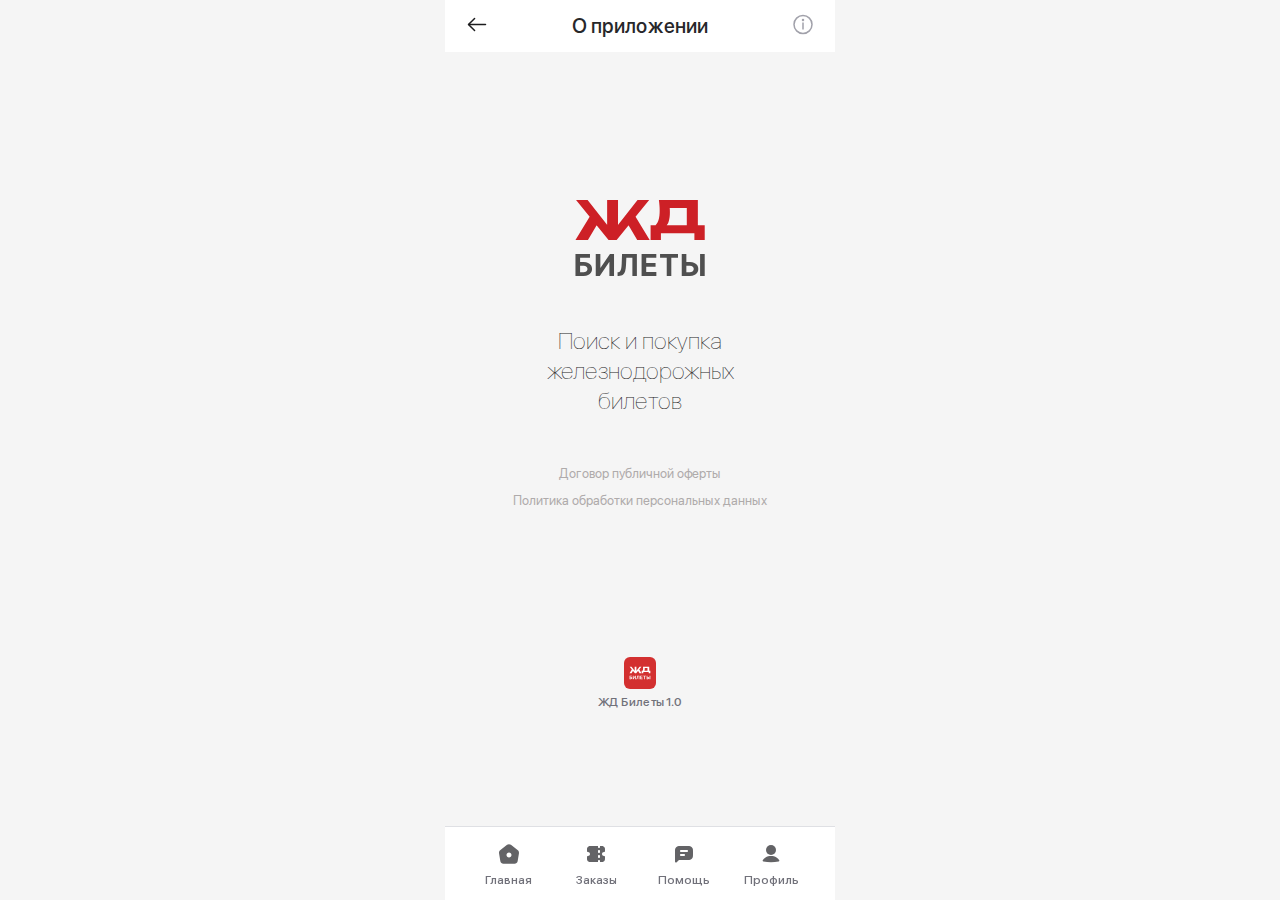
==== about.html @ b9990f9b "Proekt yakunlandi" ====
<!DOCTYPE html>
<html lang="en">
<head>
    <meta charset="UTF-8">
    <meta name="viewport" content="width=device-width, initial-scale=1.0">
    <title>Title</title>
    <link rel="stylesheet" href="font/stylesheet.css">
    <link rel="stylesheet" href="css/style.css">
</head>
<body>
    
    <div class="wrapper">
        <header class="header">
            <a href="#!" class="header-link"><img src="images/icon/back-arrow.svg" alt=""></a>
            <span class="header-title">О приложении</span>
            <a href="#!" class="header-link"><img src="images/icon/info.svg" alt=""></a>
        </header>

        <section class="about">
            <div class="container">
                <div class="about-content">
                    <div class="about-info">
                        <img src="images/logo-splash.svg" alt="" class="about-logo">
                        <h3 class="about-title">Поиск и покупка железнодорожных билетов</h3>    
                        <div class="about-links">
                            <a href="#!" class="about-link">Договор публичной оферты</a>
                            <a href="#!" class="about-link">Политика обработки персональных данных</a>
                        </div>
                    </div>
                    <div class="about-bottom">
                        <img src="images/JD-bilet.svg" alt="">
                        <span>ЖД  Билеты 1.0</span>
                    </div>
                </div>
            </div>
        </section>

        <div class="bottom-menu">
            <div class="bottom-menu-links">
                <a href="#!" class="bottom-menu-link">
                    <div class="menu-icon">
                        <svg width="24" height="24" viewBox="0 0 24 24" fill="none" xmlns="http://www.w3.org/2000/svg">
                            <path d="M20.86 8.37L13.93 2.83C12.86 1.97 11.13 1.97 10.07 2.82L3.14002 8.37C2.36002 8.99 1.86002 10.3 2.03002 11.28L3.36002 19.24C3.60002 20.66 4.96002 21.81 6.40002 21.81H17.6C19.03 21.81 20.4 20.65 20.64 19.24L21.97 11.28C22.13 10.3 21.63 8.99 20.86 8.37ZM12 15.5C10.62 15.5 9.50002 14.38 9.50002 13C9.50002 11.62 10.62 10.5 12 10.5C13.38 10.5 14.5 11.62 14.5 13C14.5 14.38 13.38 15.5 12 15.5Z" fill="#636366"/>
                        </svg>
                    </div>
                    Главная
                </a>
                <a href="#!" class="bottom-menu-link">
                    <div class="menu-icon">
                        <svg width="24" height="24" viewBox="0 0 24 24" fill="none" xmlns="http://www.w3.org/2000/svg">
                            <path fill-rule="evenodd" clip-rule="evenodd" d="M14 4H7.5C6.10218 4 5.40326 4 4.85195 4.22836C4.11687 4.53284 3.53284 5.11687 3.22836 5.85195C3 6.40326 3 7.10218 3 8.5V9.25C3 9.66421 3.33579 10 3.75 10H4C5.10457 10 6 10.8954 6 12C6 13.1046 5.10457 14 4 14H3.75C3.33579 14 3 14.3358 3 14.75V15.5C3 16.8978 3 17.5967 3.22836 18.1481C3.53284 18.8831 4.11687 19.4672 4.85195 19.7716C5.40326 20 6.10218 20 7.5 20H14V19C14 18.4477 14.4477 18 15 18V16C14.4477 16 14 15.5523 14 15V14C14 13.4477 14.4477 13 15 13V11C14.4477 11 14 10.5523 14 10V9C14 8.44772 14.4477 8 15 8V6C14.4477 6 14 5.55228 14 5V4Z" fill="#636366"/>
                            <path fill-rule="evenodd" clip-rule="evenodd" d="M15 6V8C15.5523 8 16 8.44772 16 9V10C16 10.5523 15.5523 11 15 11V13C15.5523 13 16 13.4477 16 14V15C16 15.5523 15.5523 16 15 16V18C15.5523 18 16 18.4477 16 19V20H16.5C17.8978 20 18.5967 20 19.1481 19.7716C19.8831 19.4672 20.4672 18.8831 20.7716 18.1481C21 17.5967 21 16.8978 21 15.5V14.75C21 14.3358 20.6642 14 20.25 14H20C18.8954 14 18 13.1046 18 12C18 10.8954 18.8954 10 20 10H20.25C20.6642 10 21 9.66421 21 9.25V8.5C21 7.10218 21 6.40326 20.7716 5.85195C20.4672 5.11687 19.8831 4.53284 19.1481 4.22836C18.5967 4 17.8978 4 16.5 4H16V5C16 5.55228 15.5523 6 15 6Z" fill="#636366"/>
                        </svg>    
                    </div>
                    Заказы
                </a>
                <a href="#!" class="bottom-menu-link">
                    <div class="menu-icon">
                        <svg width="24" height="24" viewBox="0 0 24 24" fill="none" xmlns="http://www.w3.org/2000/svg">
                            <path fill-rule="evenodd" clip-rule="evenodd" d="M3 10.4C3 8.15979 3 7.03969 3.43597 6.18404C3.81947 5.43139 4.43139 4.81947 5.18404 4.43597C6.03969 4 7.15979 4 9.4 4H14.6C16.8402 4 17.9603 4 18.816 4.43597C19.5686 4.81947 20.1805 5.43139 20.564 6.18404C21 7.03969 21 8.15979 21 10.4V11.6C21 13.8402 21 14.9603 20.564 15.816C20.1805 16.5686 19.5686 17.1805 18.816 17.564C17.9603 18 16.8402 18 14.6 18H7.41421C7.149 18 6.89464 18.1054 6.70711 18.2929L4.70711 20.2929C4.07714 20.9229 3 20.4767 3 19.5858V18V13V10.4ZM9 8C8.44772 8 8 8.44772 8 9C8 9.55228 8.44772 10 9 10H15C15.5523 10 16 9.55228 16 9C16 8.44772 15.5523 8 15 8H9ZM9 12C8.44772 12 8 12.4477 8 13C8 13.5523 8.44772 14 9 14H12C12.5523 14 13 13.5523 13 13C13 12.4477 12.5523 12 12 12H9Z" fill="#636366"/>
                        </svg>
                    </div>
                    Помощь
                </a>
                <a href="#!" class="bottom-menu-link">
                    <div class="menu-icon">
                        <svg width="24" height="24" viewBox="0 0 24 24" fill="none" xmlns="http://www.w3.org/2000/svg">
                            <path d="M19.6515 19.4054C20.2043 19.2902 20.5336 18.7117 20.2589 18.2183C19.6533 17.1307 18.6993 16.1749 17.4788 15.4465C15.907 14.5085 13.9812 14 12 14C10.0188 14 8.09292 14.5085 6.52112 15.4465C5.30069 16.1749 4.34666 17.1307 3.74108 18.2183C3.46638 18.7117 3.79562 19.2902 4.34843 19.4054C9.39524 20.4572 14.6047 20.4572 19.6515 19.4054Z" fill="#636366"/>
                            <circle cx="12" cy="8" r="5" fill="#636366"/>
                        </svg>
                    </div>
                    Профиль
                </a>
            </div>
        </div>
    </div>

    <script src="js/main.js"></script>

</body>
</html>
---- font/stylesheet.css ----
@font-face {
    font-family: 'SF Pro Display';
    src: url('SFProDisplay-Heavy.woff') format('woff'),
        url('SFProDisplay-Heavy.ttf') format('truetype');
    font-weight: 900;
    font-style: normal;
    font-display: swap;
}

@font-face {
    font-family: 'SF Pro Display';
    src: url('SFProDisplay-Bold.woff') format('woff'),
        url('SFProDisplay-Bold.ttf') format('truetype');
    font-weight: bold;
    font-style: normal;
    font-display: swap;
}

@font-face {
    font-family: 'SF Pro Display';
    src: url('SFProDisplay-Regular.woff') format('woff'),
        url('SFProDisplay-Regular.ttf') format('truetype');
    font-weight: normal;
    font-style: normal;
    font-display: swap;
}

@font-face {
    font-family: 'SF Pro Display';
    src: url('SFProDisplay-HeavyItalic.woff') format('woff'),
        url('SFProDisplay-HeavyItalic.ttf') format('truetype');
    font-weight: 900;
    font-style: italic;
    font-display: swap;
}

@font-face {
    font-family: 'SF Pro Display';
    src: url('SFProDisplay-BlackItalic.woff') format('woff'),
        url('SFProDisplay-BlackItalic.ttf') format('truetype');
    font-weight: 900;
    font-style: italic;
    font-display: swap;
}

@font-face {
    font-family: 'SF Pro Display';
    src: url('SFProDisplay-BoldItalic.woff') format('woff'),
        url('SFProDisplay-BoldItalic.ttf') format('truetype');
    font-weight: bold;
    font-style: italic;
    font-display: swap;
}

@font-face {
    font-family: 'SF Pro Display';
    src: url('SFProDisplay-Black.woff') format('woff'),
        url('SFProDisplay-Black.ttf') format('truetype');
    font-weight: 900;
    font-style: normal;
    font-display: swap;
}

@font-face {
    font-family: 'SF Pro Display';
    src: url('SFProDisplay-LightItalic.woff') format('woff'),
        url('SFProDisplay-LightItalic.ttf') format('truetype');
    font-weight: 200;
    font-style: italic;
    font-display: swap;
}

@font-face {
    font-family: 'SF Pro Display';
    src: url('SFProDisplay-MediumItalic.woff') format('woff'),
        url('SFProDisplay-MediumItalic.ttf') format('truetype');
    font-weight: 500;
    font-style: italic;
    font-display: swap;
}

@font-face {
    font-family: 'SF Pro Display';
    src: url('SFProDisplay-RegularItalic.woff') format('woff'),
        url('SFProDisplay-RegularItalic.ttf') format('truetype');
    font-weight: normal;
    font-style: italic;
    font-display: swap;
}

@font-face {
    font-family: 'SF Pro Display';
    src: url('SFProDisplay-Medium.woff') format('woff'),
        url('SFProDisplay-Medium.ttf') format('truetype');
    font-weight: 500;
    font-style: normal;
    font-display: swap;
}

@font-face {
    font-family: 'SF Pro Display';
    src: url('SFProDisplay-Light.woff') format('woff'),
        url('SFProDisplay-Light.ttf') format('truetype');
    font-weight: 200;
    font-style: normal;
    font-display: swap;
}

@font-face {
    font-family: 'SF Pro Display';
    src: url('SFProDisplay-Ultralight.woff') format('woff'),
        url('SFProDisplay-Ultralight.ttf') format('truetype');
    font-weight: 200;
    font-style: normal;
    font-display: swap;
}

@font-face {
    font-family: 'SF Pro Display';
    src: url('SFProDisplay-SemiboldItalic.woff') format('woff'),
        url('SFProDisplay-SemiboldItalic.ttf') format('truetype');
    font-weight: 600;
    font-style: italic;
    font-display: swap;
}

@font-face {
    font-family: 'SF Pro Display';
    src: url('SFProDisplay-Thin.woff') format('woff'),
        url('SFProDisplay-Thin.ttf') format('truetype');
    font-weight: 100;
    font-style: normal;
    font-display: swap;
}

@font-face {
    font-family: 'SF Pro Display';
    src: url('SFProDisplay-ThinItalic.woff') format('woff'),
        url('SFProDisplay-ThinItalic.ttf') format('truetype');
    font-weight: 100;
    font-style: italic;
    font-display: swap;
}

@font-face {
    font-family: 'SF Pro Display';
    src: url('SFProDisplay-UltralightItalic.woff') format('woff'),
        url('SFProDisplay-UltralightItalic.ttf') format('truetype');
    font-weight: 200;
    font-style: italic;
    font-display: swap;
}

@font-face {
    font-family: 'SF Pro Display';
    src: url('SFProDisplay-Semibold.woff') format('woff'),
        url('SFProDisplay-Semibold.ttf') format('truetype');
    font-weight: 600;
    font-style: normal;
    font-display: swap;
}
---- css/style.css ----
* {
    margin: 0;
    padding: 0;
    box-sizing: border-box;
}

body {
    font-family: 'SF Pro Display', sans-serif;
    font-weight: 400;
    line-height: normal;
    background: #f5f5f5;
}

.container,
.wrapper {
    position: relative;
    max-width: 390px;
    margin: 0 auto;
}
.wrapper{
    background: #f5f5f5;
    overflow-x: hidden;
    display: flex;
    flex-direction: column;
    height: 100vh;
    gap: 24px;
    padding-bottom: 74px;
}
a {
    text-decoration: none;
    transition: .3s ease all;
}
button {
    background-color: transparent;
    border: none;
    cursor: pointer;
    transition: .3s ease all;
}
input {
    outline: none;
    border: none;
    transition: .3s ease all;
}


/* Splash start */
.splash{
    height: 100vh;
    background-image: url(../images/splash-bg.png);
    background-repeat: no-repeat;
    background-size: 100% 100%;
    padding: 60px;
    display: flex;
    align-items: center;
    justify-content: center;
}
.splash .container{
    max-width: 430px;
}
.splash .splash-content{
    display: flex;
    flex-direction: column;
    align-items: center;
    gap: 38px;
}
.splash-content .splash-text{
    max-width: 274px;
    color: rgb(0, 0, 0);
    font-size: 32.82px;
    font-weight: 300;
    line-height: 40.39px;
    text-align: center;
}
/* Splash end */

/* Home start */
.home{
    background-color: #f5f5f5;
}
.header{
    padding: 11.5px 20px;
    background-color: #ffffff;
    display: flex;
    align-items: center;
    justify-content: space-between;
    gap: 20px;
}
.header .header-title{
    color: rgb(39, 39, 42);
    font-size: 20px;
    font-weight: 500;
    line-height: 25px;
    letter-spacing: -0.45%;
    text-align: center;
}
.home .home-form{
    padding: 0px 20px;
    border-radius: 0px 0px 22px 22px;
    background: rgb(255, 255, 255);
    display: flex;
    flex-direction: column;
    gap: 20px;
    padding-bottom: 20px;
}
.home-form .home-form-group {
    display: flex;
    flex-direction: column;
}
.home-form .home-form-inp {
    box-sizing: border-box;
    border: 1px solid rgb(226, 226, 226);
    border-radius: 8px;
    background: rgb(255, 255, 255);
    padding: 17px 15px;
    color: rgb(39, 39, 42);
    font-size: 20px;
    line-height: 24px;
}
.home-form .home-form-group .home-form-inp:nth-child(1){
    border-radius: 8px 8px 0px 0px;
}
.home-form .home-form-group .home-form-inp:nth-child(2){
    border-radius: 0px 0px 8px 8px;
    border-top: 0;
}
.home-form .home-form-btn{
    display: flex;
    align-items: center;
    justify-content: center;
    height: 58px;
    width: 100%;
    border-radius: 12px;
    background: rgb(211, 48, 48);
    color: rgb(255, 255, 255);
    font-size: 20px;
    line-height: 24px;
}
/* Home end */

/* Bottom menu start */
.bottom-menu{
    position: fixed;
    z-index: 99;
    left: 50%;
    bottom: 0;
    transform: translate(-50%);
    width: 390px;
    height: 74px;
    padding: 0px 20px;
    box-sizing: border-box;
    border-top: 1px solid rgb(223, 224, 228);
    backdrop-filter: blur(12px);
    background: rgba(255, 255, 255, 0.95);
}
.bottom-menu .bottom-menu-links{
    display: flex;
    align-items: center;
    justify-content: space-between;
}
.bottom-menu .bottom-menu-link{
    width: 87.5px;
    height: 74px;
    display: flex;
    flex-direction: column;
    align-items: center;
    justify-content: center;
    gap: 4px;
    color: rgb(113, 113, 122);
    font-size: 12px;
    font-weight: 500;
    line-height: 14px;
}
.bottom-menu .bottom-menu-link.active{
    color: #D33030;
}
.bottom-menu .bottom-menu-link.active svg path,
.bottom-menu .bottom-menu-link.active svg circle {
    fill: #D33030;
}
/* Bottom menu end */

/* Trip start */
.trip {
    border-radius: 22px;
    background: rgb(255, 255, 255);
    padding: 20px;
}
.trip .trip-content{
    display: flex;
    flex-direction: column;
    gap: 24px;
}
.trip-content .trip-box{
    display: flex;
    flex-direction: column;
    gap: 20px;
}
.trip-content .trip-title{
    color: rgb(28, 28, 30);
    font-size: 20px;
    font-weight: 600;
    line-height: 25px;
    letter-spacing: -0.45%;
}
.trip-content .trip-items{
    display: flex;
    flex-direction: column;
    gap: 16px;
}
.trip-content .trip-item{
    display: flex;
    align-items: center;
    gap: 12px;
    justify-content: space-between;
}
.trip-item .trip-item-info{
    display: flex;
    align-items: center;
    gap: 12px;
}
.trip-item .trip-item-texts{
    display: flex;
    flex-direction: column;
    gap: 1px;
}
.trip-item .trip-item-title{
    color: rgb(28, 28, 30);
    font-size: 16px;
    font-weight: 500;
    line-height: 21px;
    letter-spacing: -0.31%;
}
.trip-item .trip-item-text{
    color: rgb(113, 113, 122);
    font-size: 12px;
    line-height: 16px;
    letter-spacing: 0%;
} 
/* Trip emd */

/* Travel start */
.travel{
    padding: 0px 20px;
}
.travel .travel-content{
    display: flex;
    flex-direction: column;
    gap: 12px;
    padding: 20px;
    background-image: url(../images/travel-bg.png);
    background-repeat: no-repeat;
    background-size: 100% 100%;
}
.travel-content .travel-title{
    color: rgb(255, 255, 255);
    font-size: 17px;
    font-weight: 600;
    line-height: 22px;
    letter-spacing: -0.43%;
}
.travel-content .travel-text{
    max-width: 120px;
    color: rgb(255, 255, 255);
    font-size: 12px;
    line-height: 140%;
    letter-spacing: -0.08%;
}
.travel-content .travel-link{
    width: 100px;
    height: 36px;
    border-radius: 8px;
    background: rgb(211, 48, 48);
    display: flex;
    align-items: center;
    justify-content: center;
    color: rgb(255, 255, 255);
    font-size: 14px;
    font-weight: 500;
    line-height: 16px;
}
/* Travel end */

/* Popular start */
.popular{
    padding: 20px;
    border-radius: 22px;
    background: rgb(255, 255, 255);
}
.popular .popular-content{
    display: flex;
    flex-direction: column;
    gap: 20px;
}
.popular-content .popular-title-wrap{
    display: flex;
    flex-direction: column;
    gap: 12px;
}
.popular-content .popular-title{
    color: rgb(39, 39, 42);
    font-size: 20px;
    font-weight: 600;
    line-height: 25px;
    letter-spacing: -0.45%;
}
.popular-content .popular-text{
    color: rgb(113, 113, 122);
    font-size: 14px;
    line-height: 130%;
    max-width: 350px;
    letter-spacing: -0.31%;
}
.popular-content .popular-block{
    display: flex;
    flex-direction: column;
    gap: 20px;
}
.popular-content .popular-tabs{
    display: flex;
    align-items: center;
    gap: 4px;
    padding: 4px;
    border-radius: 12px;
    background: rgb(242, 243, 247);
    width: 225px;
    margin: 0 auto;
}
.popular-content .popular-tab{
    width: 106.5px;
    height: 32px;
    padding: 4px 8px;
    color: rgb(39, 39, 42);
    font-size: 14px;
    font-weight: 500;
    line-height: 24px;
    letter-spacing: -0.08%;
    border-radius: 8px;
}
.popular-content .popular-tab.active{
    background: rgb(255, 255, 255);
}
.popular-content .popular-items{
    display: none;
    flex-direction: column;
    gap: 12px;
}
.popular-content .popular-items.active{
    display: flex;
}
.popular-content .popular-item{
    display: flex;
    align-items: center;
    justify-content: space-between;
    gap: 14px;
    padding: 10px 12px;
    border-radius: 12px;
    background: rgb(245, 245, 245);
}
.popular-content .popular-item-info{
    display: flex;
    gap: 14px;
}
.popular-content .popular-item-texts{
    display: flex;
    flex-direction: column;
    gap: 2px;
}
.popular-content .popular-item-title{
    color: rgb(39, 39, 42);
    font-size: 14px;
    font-weight: 500;
    line-height: 20px;
}
.popular-content .popular-item-text{
    color: rgb(113, 113, 122);
    font-size: 12px;
    font-weight: 500;
    line-height: 12px;
}
/* Popular end */

/* Question start */
.question{
    padding: 0px 20px;
}
.question .question-content{
    display: flex;
    flex-direction: column;
    gap: 20px;
}
.question-content .question-title-wrap{
    display: flex;
    align-items: center;
    justify-content: space-between;
}
.question-content .question-title{
    color: rgb(39, 39, 42);
    font-size: 20px;
    font-weight: 600;
    line-height: 25px;
    letter-spacing: -0.45%;
}
.question-content .question-link{
    color: rgb(211, 48, 48);
    font-size: 13px;
    line-height: 18px;
    letter-spacing: -0.08%;
}
.question-content .question-accordions{
    display: flex;
    flex-direction: column;
    gap: 12px;
}
.question-content .accordion-head{
    display: flex;
    align-items: center;
    justify-content: space-between;
    gap: 20px;
    width: 100%;
    color: rgb(39, 39, 42);
    font-size: 17px;
    font-weight: 500;
    line-height: 22px;
    letter-spacing: -0.43%;
}
.question-content .accordion-head{
    cursor: pointer;
}
.question-content .accordion-head .accordion-minus{
    display: none;
}
.question-content .question-accordion{
    padding: 14px 15px;
    border-radius: 12px;
    height: 52px;
    background: rgb(255, 255, 255);
    display: flex;
    flex-direction: column;
    gap: 12px;
    overflow: hidden;
    transition: .3s ease all;
}
.question-content .question-accordion.active{
    height: auto;
}
.question-content .question-body{
    color: rgb(113, 113, 122);
    font-size: 14px;
    line-height: 130%;
    letter-spacing: -0.31%;
}
.question .question-info{
    display: flex;
    flex-direction: column;
    gap: 10px;
    padding: 24px 0 0;
}
.question-info .question-texts{
    display: flex;
    flex-direction: column;
    gap: 5px;
}
.question-info .question-text{
    color: rgb(113, 113, 122);
    font-size: 12px;
    line-height: 130%;
    letter-spacing: 0%;
    text-align: justify;
}
.question-info .question-text-more{
    color: rgb(211, 48, 48);
    font-size: 12px;
    line-height: 16px;
    text-align: justify;
}
/* Question end */

/* Download start */
.download{
    border-radius: 22px 22px 0px 0px;
    background: rgb(255, 255, 255);
    padding: 20px;
}
.download .download-content{
    display: flex;
    align-items: center;
    justify-content: space-between;
    gap: 20px;
    border-radius: 12px;
    background: rgb(242, 242, 247);
    padding: 14px 15px;
}
.download-content .download-info{
    display: flex;
    flex-direction: column;
    gap: 2px;
}
.download-content .download-info b{
    color: rgb(39, 39, 42);
    font-size: 16px;
    font-weight: 500;
    line-height: 21px;
    letter-spacing: -0.31%;
}
.download-content .download-info span{
    color: rgb(141, 150, 159);
    font-size: 12px;
    line-height: 16px;
}
/* Download end */

/* Calendar modal start */
.calendar-modal-wrap{
    position: fixed;
    top: 50%;
    left: 50%;
    z-index: 9;
    opacity: 0;
    pointer-events: none;
    transform: translate(-50%, -50%);
    width: 350px;
    padding: 24px;
    background-color: #FFFFFF;
    border-radius: 22px;
    display: flex;
    flex-direction: column;
    gap: 15px;
    align-items: center;
    transition: .3s ease all;
}
.calendar-modal-wrap.active{
    opacity: 1;
    pointer-events: all;
}
.calendar-modal-wrap.active+.calendar-modal-bg{
    position: fixed;
    background: rgba(39, 39, 42, 0.6);
    top: 0;
    left: 0;
    width: 100%;
    height: 100vh;
    z-index: 2;
}
.calendar-modal-wrap .calendar-modal-body{
    display: flex;
    flex-direction: column;
    gap: 16px;
}
.calendar-modal-wrap .calendar-modal-title{
    font-weight: 500;
    font-size: 20px;
    line-height: 25px;
    color: #1C1C1E;
    text-align: center;
}
.calendar-modal-wrap .calendar-modal-texts{
    display: flex;
    flex-direction: column;
    gap: 5px;
}
.calendar-modal-wrap .calendar-modal-text{
    font-size: 16px;
    line-height: 21px;
    color: #636366;
    letter-spacing: 0.31%;
}
.calendar-modal-wrap .calendar-modal-btn{
    font-size: 16px;
    line-height: 21px;
    letter-spacing: -0.31%;
    color: #007AFF;
    text-align: center;
}
/* Calendar modal end */

/* Page start */
.page-content{
    display: flex;
    flex-direction: column;
    gap: 16px;
    border-radius: 0px 0px 22px 22px;
    background: rgb(255, 255, 255);
    padding: 20px;
    margin-top: -24px;
}
.page-content .page-content-title{
    color: rgb(28, 28, 30);
    font-size: 20px;
    font-weight: 600;
    line-height: 25px;
    letter-spacing: -0.45%;
}
.page-content .page-content-text{
    color: rgb(28, 28, 30);
    font-size: 16px;
    line-height: 21px;
    letter-spacing: -0.31%;
}
/* Page end */

/* About start */
.about{
    margin-top: -24px;
    padding: 0 20px 20px;
}
.about .container{
    height: 100%;
}
.about .about-content{
    display: flex;
    flex-direction: column;
    justify-content: space-between;
    align-items: center;
    height: 100%;
}
.about-content .about-logo{
    width: 130px;
} 
.about-content .about-info{
    display: flex;
    flex-direction: column;
    gap: 50px;
    justify-content: center;
    align-items: center;
    padding: 148px 0;
    width: 100%;
}
.about-info .about-title{
    color: rgb(28, 28, 30);
    font-size: 24px;
    font-weight: 300;
    line-height: 30px;
    letter-spacing: 0.38%;
    max-width: 260px;
    text-align: center;
}
.about-info .about-links{
    display: flex;
    flex-direction: column;
    gap: 10px;
    align-items: center;
}
.about-info .about-link{
    color: rgb(175, 171, 171);
    font-size: 13px;
    line-height: 130%;
    letter-spacing: -0.08%;
    text-align: center;
}
.about .about-bottom{
    display: flex;
    flex-direction: column;
    align-items: center;
    gap: 6px;
}
.about .about-bottom span{
    color: rgb(113, 113, 122);
    font-size: 12px;
    font-weight: 500;
    line-height: 14px;
    letter-spacing: 0.1px;
}
/* About end */

.feedback{
    margin-top: -24px;
}
.feedback-content{
    display: flex;
    flex-direction: column;
    justify-content: space-between;
    gap: 24px;
}
.feedback-content .feedback-info{
    border-radius: 0px 0px 22px 22px;
    background: rgb(255, 255, 255);
    padding: 152px 20px;
    display: flex;
    align-items: center;
    justify-content: center;
    flex-direction: column;
    gap: 20px;
}
.feedback-content .feedback-contact{
    display: flex;
    flex-direction: column;
    gap: 20px;
    align-items: center;
}
.feedback-content .feedback-contact-item{
    display: flex;
    flex-direction: column;
    gap: 5px;
    align-items: center;
    text-align: center;
}
.feedback-content .feedback-contact-link{
    color: rgb(205, 32, 38);
    font-size: 18px;
    font-weight: 600;
    line-height: 120%;
    letter-spacing: 0.1px;
}
.feedback-content .feedback-contact-text{
    color: rgb(107, 107, 107);
    font-size: 12px;
    font-weight: 300;
    line-height: 120%;
    letter-spacing: 0.1px;
}
.feedback-content .feedback-danger{
    display: flex;
    flex-direction: column;
    gap: 15px;
    align-items: center;
}
.feedback-danger .feedback-danger-text{
    color: rgb(28, 28, 30);
    font-size: 16px;
    line-height: 130%;
    letter-spacing: 0.1px;
    text-align: center;
}

.feedback-content .feedback-help{
    border-radius: 22px 22px 0px 0px;
    background: rgb(255, 255, 255);
    padding: 20px;
}
.feedback-help .feedback-help-box{
    display: flex;
    align-items: center;
    justify-content: space-between;
    border-radius: 12px;
    background: rgb(242, 242, 247);
    padding: 14px 15px;
}
.feedback-help .feedback-help-info{
    display: flex;
    flex-direction: column;
    gap: 2px;
}
.feedback-help .feedback-help-info b{
    color: rgb(28, 28, 30);
    font-size: 16px;
    font-weight: 500;
    line-height: 21px;
    letter-spacing: -0.31%;
}
.feedback-help .feedback-help-info p{
    color: rgb(107, 107, 107);
    font-size: 12px;
    line-height: 16px;
    text-align: left;
}
.feedback-help .feedback-help-link{
    width: 36px;
    height: 36px;
    border-radius: 100px;
    background: rgb(52, 199, 89);
    display: flex;
    align-items: center;
    justify-content: center;
}
/* Feedback start */

/* Blog start */
.blog{
    padding: 0px 20px 24px;
}
.blog .blog-content{
    display: flex;
    flex-direction: column;
    gap: 24px;
}
.blog-content .blog-text{
    color: rgb(28, 28, 30);
    font-size: 14px;
    line-height: 130%;
    letter-spacing: -0.31%;
}
.blog-content .blog-search-wrap{
    display: flex;
    align-items: center;
    gap: 8px;
}
.blog-content .blog-search{
    position: relative;
    width: 100%;
}
.blog-content .search-icon{
    position: absolute;
    left: 10px;
    top: 10px;
}
.blog-content .blog-search-inp{
    width: 100%;
    height: 48px;
    box-sizing: border-box;
    border: 1px solid rgb(226, 226, 226);
    border-radius: 8px;
    padding: 10px 12px 10px 46px;
    background: rgb(255, 255, 255);
    color: rgba(60, 60, 67, 0.6);
    font-size: 16px;
    font-weight: 400;
    line-height: 21px;
    letter-spacing: -0.31%;
}
.blog-content .blog-search-inp::placeholder{
    color: rgba(60, 60, 67, 0.6);
    font-size: 16px;
    font-weight: 400;
    line-height: 21px;
    letter-spacing: -0.31%;
}
.blog-content .blog-search-box{
    position: relative;
}
.blog-content .blog-search-btn{
    box-sizing: border-box;
    border: 1px solid rgb(226, 226, 226);
    border-radius: 8px;
    width: 48px;
    height: 49px;
    display: flex;
    align-items: center;
    justify-content: center;
    background: rgb(255, 255, 255);
}
.blog-content .blog-search-btn.active svg{
    fill: rgb(211, 48, 48);
}
.blog-search-box .blog-radio{
    position: absolute;
    right: 0;
    top: 47px;
    opacity: 0;
    pointer-events: none;
    width: 248px;
    border-radius: 12px;
    box-shadow: 0px 0px 1px 0px rgba(0, 0, 0, 0.4),0px 8px 24px -6px rgba(0, 0, 0, 0.16);
    background: rgb(255, 255, 255);
    padding: 4px;
    transition: .3s ease all;
}
.blog-search-box .blog-radio.active{
    top: 53px;
    opacity: 1;
    pointer-events: all;
}
.blog-search-box .blog-radio-item{
    display: flex;
    align-items: center;
    justify-content: space-between;
    gap: 8px;
    padding: 11px 8px 11px;
}
.blog-search-box .blog-radio-item label{
    width: 100%;
    color: rgb(28, 28, 30);
    font-size: 14px;
    line-height: 18px;
    letter-spacing: -0.31%;
    cursor: pointer;
}
.blog-search-box .blog-radio-item input[type=radio] {
    accent-color: #d33030;
    width: 16px;
    height: 16px;
}

.blog-content .blog-cards{
    display: flex;
    flex-direction: column;
    gap: 24px;
}
.blog-content .blog-card{
    display: flex;
    flex-direction: column;
    gap: 10px;
    padding: 20px;
    border-radius: 22px;
    background: rgb(255, 255, 255);
}
.blog-card .blog-card-body{
    display: flex;
    flex-direction: column;
    gap: 10px;
}
.blog-card .blog-card-title{
    color: rgb(28, 28, 30);
    font-size: 17px;
    font-weight: 600;
    line-height: 22px;
    letter-spacing: -0.43%;
}
.blog-card .blog-card-edit{
    display: flex;
    align-items: center;
    gap: 16px;
}
.blog-card .blog-card-box{
    display: flex;
    align-items: center;
    gap: 6px;
}
.blog-card .blog-card-box span{
    color: rgb(161, 161, 170);
    font-size: 14px;
    line-height: 18px;
}
.blog-card .blog-card-bottom{
    display: flex;
    align-items: center;
    gap: 20px;
}
.blog-card .blog-card-link{
    border-radius: 8px;
    background: rgb(211, 48, 48);
    padding: 8px 16px;
    color: rgb(255, 255, 255);
    font-size: 16px;
    font-weight: 500;
    line-height: 21px;
    letter-spacing: -0.31%;
    text-align: center;
}
.blog-card .blog-card-bottom .blog-card-text{
    color: rgb(28, 28, 30);
    font-size: 14px;
    line-height: 130%;
}
.blog-cards .blog-card-more{
    padding: 8px 16px;
    box-sizing: border-box;
    border: 1px solid rgb(113, 113, 122);
    border-radius: 8px;
    height: 32px;
    display: flex;
    align-items: center;
    justify-content: center;
    margin: 0 auto;
    color: rgb(113, 113, 122);
    font-size: 12px;
    font-weight: 400;
    line-height: 16px;
}
/* Blog end */

/* Checklist start */
.checklist{
    margin-top: -24px;
}
.checklist .checklist-content{
    padding: 20px;
    border-radius: 0px 0px 22px 22px;
    background: rgb(255, 255, 255);
    display: flex;
    flex-direction: column;
    gap: 15px;
}
.checklist-content .checklist-top{
    display: flex;
    flex-direction: column;
    gap: 15px;
}
.checklist-top .checklist-title{
    color: rgb(39, 39, 42);
    font-size: 20px;
    font-weight: 600;
    line-height: 25px;
    letter-spacing: -0.45%;
}
.checklist-top .checklist-text{
    color: rgb(113, 113, 122);
    font-size: 16px;
    line-height: 130%;
    letter-spacing: -0.31%;
}
.checklist-content .checklist-items{
    display: flex;
    flex-direction: column;
    gap: 14px;
}
.checklist-content .checklist-item{
    display: flex;
    flex-direction: column;
    gap: 12px;
}
.checklist-item .checklist-item-name{
    color: rgb(39, 39, 42);
    font-size: 17px;
    font-weight: 600;
    line-height: 22px;
    letter-spacing: -0.43%;
}
.checklist-item .checklist-group{
    display: flex;
    align-items: center;
    gap: 8px;
}
.checklist-item .checklist-group label{
    color: rgb(39, 39, 42);
    font-size: 16px;
    line-height: 21px;
    letter-spacing: -0.31%;
}
.checklist-item .checklist-group input:checked + label{
    color: rgb(205, 32, 38);
}

.checklist-group [type=checkbox] {
  margin: 0;
  padding: 0;
  background: none;
  border: none;
  border-radius: 0;
  outline: none;
  -webkit-appearance: none;
     -moz-appearance: none;
          appearance: none;
}
.checklist-group [type=checkbox] {
  position: relative;
  top: -2px;
  width: 16px;
  height: 16px;
  background-color: transparent;
  cursor: pointer;
}
.checklist-group [type=checkbox]::before, 
.checklist-group [type=checkbox]::after {
  position: absolute;
  display: block;
  content: "";
}
.checklist-group [type=checkbox]::before {
  top: 0;
  left: 0;
  width: 16px;
  height: 16px;
  background-color: transparent;
  border: 1.3px solid rgb(39, 39, 42);
  border-radius: 5px;
  transition: .3s ease all;
}
.checklist-group [type=checkbox]::after {
    top: 4px;
    left: 4px;
    width: 7px;
    height: 4px;
    border-bottom: 2px solid #FFF;
    border-left: 2px solid #FFF;
    transform: rotate(-45deg);
    transition: opacity 0.3s;
    opacity: 0;
}
.checklist-group [type=checkbox]:checked::after {
    opacity: 1;
}
.checklist-group [type=checkbox]:checked:before{
    background-color: rgb(205, 32, 38);
    border: none;
}

.checklist-item .checklist-group-text{
    color: rgb(113, 113, 122);
    font-size: 14px;
    line-height: 130%;
    letter-spacing: -0.31%;
}
/* Checklist end */


/* Single start */
.single{
    border-radius: 0px 0px 22px 22px;
    padding: 20px;
    margin-top: -24px;
    margin-bottom: 24px;
    background: rgb(255, 255, 255);
}
.single .single-content,
.single-content .single-top{
    display: flex;
    flex-direction: column;
    gap: 20px;
}
.single-top .single-title{
    color: rgb(28, 28, 30);
    font-size: 20px;
    font-weight: 500;
    line-height: 26px;
    max-width: 250px;
}
.single-top .single-avatar {
    position: relative;
    display: inline-block;
}
.tooltip .tooltiptext {
    position: absolute;
    z-index: 1;
    bottom: 125%;
    left: -10px;
    visibility: hidden;
    width: 178px;
    background: rgb(39, 39, 42);
    color: rgb(255, 255, 255);
    font-size: 11px;
    line-height: 13px;
    letter-spacing: 0.06%;
    border-radius: 5px;
    padding: 5px 14px;
    opacity: 0;
    transition: opacity 0.3s;
}
.tooltip .tooltiptext::after {
  content: "";
  position: absolute;
  top: 100%;
  left: 25px;
  margin-left: -5px;
  border-width: 5px;
  border-style: solid;
  border-color: #555 transparent transparent transparent;
}
.tooltip:hover .tooltiptext {
  visibility: visible;
  opacity: 1;
}


.single-top .single-account{
    display: flex;
    align-items: center;
    gap: 16px;
}
.single-top .single-account-item{
    display: flex;
    align-content: inherit;
    gap: 8px;
}
.single-top .single-account-item span{
    color: rgb(161, 161, 170);
    font-size: 14px;
    line-height: 18px;
}

.single-top .single-top-links{
    display: flex;
    align-content: inherit;
    gap: 8px;
}
.single-top .single-top-link{
    padding: 4px 8px;
    border-radius: 4px;
    background: rgb(242, 243, 247);
    color: rgb(141, 150, 159);
    font-size: 12px;
    line-height: 16px;
    text-align: center;
}
.single-content .single-info{
    display: flex;
    flex-direction: column;
    gap: 16px;
}
.single-info .single-text{
    color: rgb(28, 28, 30);
    font-size: 16px;
    line-height: 150%;
    letter-spacing: -0.31%;
    max-width: 270px;
}
.single-info .single-links-wrap,
.single-info .single-texts-wrap{
    display: flex;
    flex-direction: column;
    gap: 8px;
}
.single-links-wrap .single-links-title,
.single-texts-wrap .single-texts-title{
    color: rgb(28, 28, 30);
    font-size: 16px;
    font-weight: 600;
    line-height: 21px;
    letter-spacing: -0.31%;
}
.single-info .single-links,
.single-info .single-texts{
    display: flex;
    flex-direction: column;
    gap: 6px;
}
.single-info .single-links .single-link,
.single-info .single-texts li{
    display: flex;
    align-items: center;
    gap: 4px;
}
.single-info .single-texts li{
    align-items: start;
}
.single-info .single-link span,
.single-info li span{
    color: rgb(28, 28, 30);
    font-size: 16px;
    font-weight: 400;
    line-height: 20px;
}
.single-info .single-link a,
.single-info li p{
    color: rgb(0, 122, 255);
    font-size: 16px;
    line-height: 21px;
    letter-spacing: -0.31%;
}
.single-info li p{
    color: #1C1C1E;
}
.single-info .single-info-texts{
    display: flex;
    flex-direction: column;
    gap: 16px;
}
.single-info .single-info-text{
    font-size: 16px;
    line-height: 150%;
    letter-spacing: -0.31%;
}
.single-info .single-info-text a{
    color: rgb(0, 122, 255);
    text-decoration: underline;
}

.single-info .blockquote{
    box-sizing: border-box;
    border-left: 3px solid rgb(34, 197, 94);
    border-radius: 12px;
    background: rgb(228, 248, 236);
    padding: 12px;
    color: rgb(28, 28, 30);
    font-size: 14px;
    line-height: 150%;
    letter-spacing: -0.08%;
}

.single-content .single-verify{
    display: flex;
    align-items: center;
    gap: 6px;
}
.single-content .single-verify span{
    font-size: 16px;
    line-height: 20px;
    color: rgb(28, 28, 30);
}
.single-content .single-verify span a{
    color: rgb(12, 115, 254);
}
/* Single end */
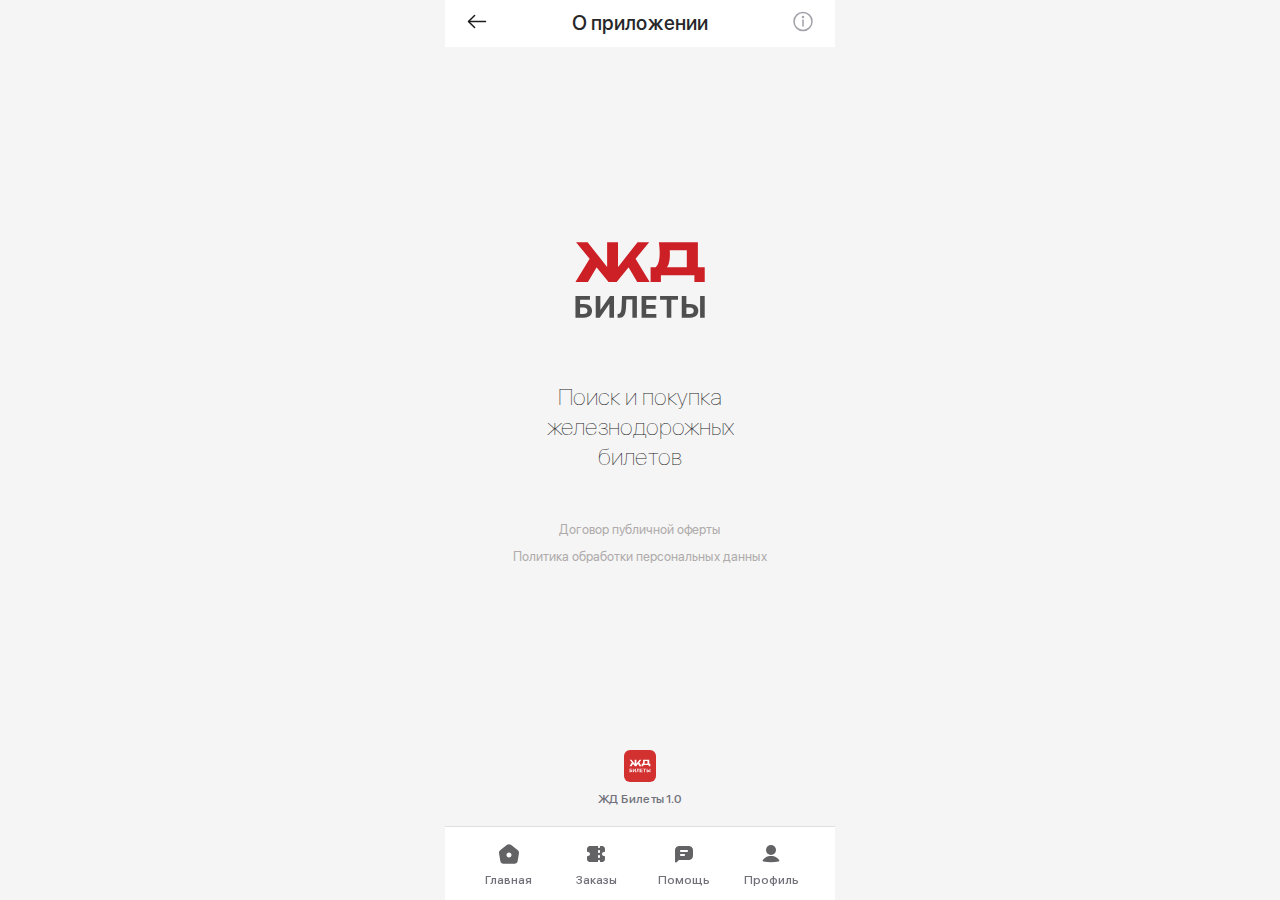
==== commit a1d28651: "Pravka bajarildi" ====
--- a/about.html
+++ b/about.html
@@ -11,16 +11,38 @@
     
     <div class="wrapper">
         <header class="header">
-            <a href="#!" class="header-link"><img src="images/icon/back-arrow.svg" alt=""></a>
+            <a href="#!" class="header-link">
+                <svg width="24" height="25" viewBox="0 0 24 25" fill="none" xmlns="http://www.w3.org/2000/svg">
+                    <path d="M9.57 6.42999L3.5 12.5L9.57 18.57" stroke="#1C1C1E" stroke-width="1.5" stroke-miterlimit="10" stroke-linecap="round" stroke-linejoin="round"/>
+                    <path d="M20.5 12.5H3.67001" stroke="#1C1C1E" stroke-width="1.5" stroke-miterlimit="10" stroke-linecap="round" stroke-linejoin="round"/>
+                </svg>                    
+            </a>
             <span class="header-title">О приложении</span>
-            <a href="#!" class="header-link"><img src="images/icon/info.svg" alt=""></a>
+            <a href="#!" class="header-link">
+                <svg width="24" height="25" viewBox="0 0 24 25" fill="none" xmlns="http://www.w3.org/2000/svg">
+                    <circle cx="12" cy="12.5" r="9" stroke="#A1A1AA" stroke-width="1.5"/>
+                    <path d="M12.5 8C12.5 8.27614 12.2761 8.5 12 8.5C11.7239 8.5 11.5 8.27614 11.5 8C11.5 7.72386 11.7239 7.5 12 7.5C12.2761 7.5 12.5 7.72386 12.5 8Z" fill="#A1A1AA" stroke="#A1A1AA" stroke-width="1.5"/>
+                    <path d="M12 17.5V10.5" stroke="#A1A1AA" stroke-width="1.5"/>
+                </svg>                    
+            </a>
         </header>
 
         <section class="about">
             <div class="container">
                 <div class="about-content">
                     <div class="about-info">
-                        <img src="images/logo-splash.svg" alt="" class="about-logo">
+                        <div class="about-logo">
+                            <svg width="165" height="96" viewBox="0 0 165 96" fill="none" xmlns="http://www.w3.org/2000/svg">
+                                <path d="M95.948 50.5165V31.7901H106.881L111.335 31.9022H146.429L149.938 31.7901H164.65V50.5165H151.558V42.0504H109.041V50.5165H95.948ZM106.476 -1.52588e-05H155.945V38.7985H141.907V4.87783L148.251 10.1481H113.9L119.704 6.27951C120.064 7.9989 120.266 9.66223 120.311 11.2695C120.401 12.8767 120.446 14.4092 120.446 15.867C120.446 20.2402 119.974 23.922 119.029 26.9122C118.129 29.9025 116.757 32.1639 114.912 33.6964C113.112 35.2289 110.84 35.9951 108.096 35.9951L102.224 31.9583C104.024 30.2015 105.351 27.8093 106.206 24.7817C107.061 21.7167 107.488 17.9415 107.488 13.4561C107.488 11.4003 107.398 9.25107 107.218 7.00838C107.038 4.7657 106.791 2.42956 106.476 -1.52588e-05Z" fill="#CD2026"/>
+                                <path d="M0.572754 50.5165L20.5099 17.9165L30.6806 26.4033L16.4013 50.5165H0.572754ZM78.9744 50.5165L64.7624 26.4033L74.9331 17.9165L94.8029 50.5165H78.9744ZM54.5918 37.7864L50.7525 36.4393L79.3785 0H94.1294L52.8405 50.5165H42.6025L1.31366 0H15.9971L44.6905 36.4393L40.7839 37.7864V0H54.5918V37.7864Z" fill="#CD2026"/>
+                                <path d="M139.242 78.4282H145.851C148.054 78.4282 149.951 78.7848 151.54 79.4981C153.138 80.2024 154.37 81.2002 155.237 82.4914C156.104 83.7826 156.533 85.304 156.524 87.0557C156.533 88.7984 156.104 90.3379 155.237 91.6742C154.37 93.0015 153.138 94.0399 151.54 94.7893C149.951 95.5388 148.054 95.9135 145.851 95.9135H135.49V68.1753H141.341V91.2002H145.851C146.908 91.2002 147.797 91.0106 148.519 90.6313C149.242 90.2431 149.788 89.7329 150.158 89.1009C150.537 88.4598 150.723 87.76 150.713 87.0015C150.723 85.9 150.307 84.9699 149.467 84.2115C148.637 83.444 147.431 83.0602 145.851 83.0602H139.242V78.4282ZM164.637 68.1753V95.9135H158.786V68.1753H164.637Z" fill="#4F4F4F"/>
+                                <path d="M107.957 73.0106V68.1753H130.738V73.0106H122.246V95.9135H116.449V73.0106H107.957Z" fill="#4F4F4F"/>
+                                <path d="M84.5161 95.9135V68.1753H103.207V73.0106H90.3807V79.62H102.245V84.4553H90.3807V91.0783H103.261V95.9135H84.5161Z" fill="#4F4F4F"/>
+                                <path d="M54.0085 95.9135V91.2002L54.7941 91.1325C55.8054 91.0512 56.6225 90.6674 57.2456 89.9812C57.8686 89.286 58.3336 88.1799 58.6406 86.6629C58.9566 85.137 59.1598 83.0873 59.2501 80.5139L59.7106 68.1753H78.5368V95.9135H72.8347V72.8751H65.1553L64.7219 82.532C64.5774 85.6381 64.2072 88.1753 63.6113 90.1437C63.0244 92.1121 62.0853 93.5659 60.7941 94.5049C59.5119 95.444 57.7557 95.9135 55.5255 95.9135H54.0085Z" fill="#4F4F4F"/>
+                                <path d="M26.3215 68.1753H32.1726V85.62H32.4028L44.3893 68.1753H49.5225V95.9135H43.6579V78.4553H43.4547L31.4005 95.9135H26.3215V68.1753Z" fill="#4F4F4F"/>
+                                <path d="M0.58667 95.9135V68.1753H18.993V73.0106H6.45123V78.4282H10.9614C13.1555 78.4282 15.0472 78.7848 16.6363 79.4981C18.2345 80.2024 19.467 81.2002 20.3339 82.4914C21.2007 83.7826 21.6341 85.304 21.6341 87.0557C21.6341 88.7984 21.2007 90.3379 20.3339 91.6742C19.467 93.0015 18.2345 94.0399 16.6363 94.7893C15.0472 95.5388 13.1555 95.9135 10.9614 95.9135H0.58667ZM6.45123 91.2002H10.9614C12.0088 91.2002 12.8937 91.0106 13.616 90.6313C14.3384 90.2431 14.8846 89.7329 15.2548 89.1009C15.6341 88.4598 15.8237 87.76 15.8237 87.0015C15.8237 85.9 15.4038 84.9699 14.5641 84.2115C13.7334 83.444 12.5325 83.0602 10.9614 83.0602H6.45123V91.2002Z" fill="#4F4F4F"/>
+                            </svg>                                                               
+                        </div>
                         <h3 class="about-title">Поиск и покупка железнодорожных билетов</h3>    
                         <div class="about-links">
                             <a href="#!" class="about-link">Договор публичной оферты</a>
@@ -28,7 +50,19 @@
                         </div>
                     </div>
                     <div class="about-bottom">
-                        <img src="images/JD-bilet.svg" alt="">
+                        <div class="about-bottom-img">
+                            <svg width="32" height="32" viewBox="0 0 32 32" fill="none" xmlns="http://www.w3.org/2000/svg">
+                                <rect width="32" height="32" rx="6" fill="#D33030"/>
+                                <path d="M17.6533 16.19V13.8175H19.0384L19.6027 13.8317H24.0488L24.4934 13.8175H26.3573V16.19H24.6986V15.1174H19.312V16.19H17.6533ZM18.9871 9.78998H25.2544V14.7054H23.4759V10.408L24.2796 11.0757H19.9276L20.663 10.5855C20.7086 10.8034 20.7342 11.0141 20.7399 11.2177C20.7513 11.4214 20.757 11.6155 20.757 11.8002C20.757 12.3542 20.6972 12.8207 20.5775 13.1995C20.4635 13.5784 20.2896 13.8649 20.0559 14.059C19.8279 14.2532 19.54 14.3502 19.1923 14.3502L18.4485 13.8388C18.6765 13.6162 18.8446 13.3132 18.9529 12.9296C19.0612 12.5413 19.1154 12.063 19.1154 11.4948C19.1154 11.2343 19.104 10.962 19.0812 10.6779C19.0584 10.3938 19.027 10.0978 18.9871 9.78998Z" fill="white"/>
+                                <path d="M5.57019 16.19L8.09606 12.0598L9.38459 13.135L7.57552 16.19H5.57019ZM15.503 16.19L13.7025 13.135L14.991 12.0598L17.5083 16.19H15.503ZM12.4139 14.5772L11.9275 14.4065L15.5542 9.78998H17.423L12.1921 16.19H10.895L5.66406 9.78998H7.52432L11.1595 14.4065L10.6646 14.5772V9.78998H12.4139V14.5772Z" fill="white"/>
+                                <path d="M23.1384 19.9889H23.9758C24.2549 19.9889 24.4951 20.0341 24.6964 20.1245C24.8989 20.2137 25.0551 20.3401 25.1649 20.5037C25.2747 20.6673 25.329 20.86 25.3279 21.0819C25.329 21.3027 25.2747 21.4978 25.1649 21.6671C25.0551 21.8352 24.8989 21.9668 24.6964 22.0617C24.4951 22.1567 24.2549 22.2042 23.9758 22.2042H22.6631V18.69H23.4044V21.607H23.9758C24.1096 21.607 24.2223 21.583 24.3138 21.5349C24.4053 21.4858 24.4745 21.4211 24.5214 21.3411C24.5695 21.2598 24.5929 21.1712 24.5918 21.0751C24.5929 20.9355 24.5403 20.8177 24.4339 20.7216C24.3287 20.6244 24.1759 20.5758 23.9758 20.5758H23.1384V19.9889ZM26.3557 18.69V22.2042H25.6145V18.69H26.3557Z" fill="white"/>
+                                <path d="M19.1749 19.3026V18.69H22.0611V19.3026H20.9852V22.2042H20.2508V19.3026H19.1749Z" fill="white"/>
+                                <path d="M16.2051 22.2042V18.69H18.573V19.3026H16.9481V20.1399H18.4512V20.7525H16.9481V21.5916H18.5799V22.2042H16.2051Z" fill="white"/>
+                                <path d="M12.3401 22.2042V21.607L12.4396 21.5984C12.5677 21.5881 12.6713 21.5395 12.7502 21.4526C12.8291 21.3645 12.888 21.2244 12.9269 21.0322C12.967 20.8389 12.9927 20.5792 13.0041 20.2532L13.0625 18.69H15.4476V22.2042H14.7252V19.2854H13.7523L13.6974 20.5088C13.6791 20.9024 13.6322 21.2238 13.5567 21.4732C13.4823 21.7226 13.3633 21.9067 13.1998 22.0257C13.0373 22.1447 12.8148 22.2042 12.5323 22.2042H12.3401Z" fill="white"/>
+                                <path d="M8.8324 18.69H9.57367V20.9001H9.60284L11.1214 18.69H11.7718V22.2042H11.0288V19.9923H11.003L9.47586 22.2042H8.8324V18.69Z" fill="white"/>
+                                <path d="M5.57202 22.2042V18.69H7.90394V19.3026H6.31501V19.9889H6.88641C7.16439 19.9889 7.40404 20.0341 7.60537 20.1245C7.80785 20.2137 7.964 20.3401 8.07382 20.5037C8.18364 20.6673 8.23854 20.86 8.23854 21.0819C8.23854 21.3027 8.18364 21.4978 8.07382 21.6671C7.964 21.8352 7.80785 21.9668 7.60537 22.0617C7.40404 22.1567 7.16439 22.2042 6.88641 22.2042H5.57202ZM6.31501 21.607H6.88641C7.01911 21.607 7.13121 21.583 7.22273 21.5349C7.31424 21.4858 7.38345 21.4211 7.43035 21.3411C7.4784 21.2598 7.50242 21.1712 7.50242 21.0751C7.50242 20.9355 7.44923 20.8177 7.34284 20.7216C7.2376 20.6244 7.08545 20.5758 6.88641 20.5758H6.31501V21.607Z" fill="white"/>
+                            </svg>
+                        </div>
                         <span>ЖД  Билеты 1.0</span>
                     </div>
                 </div>
--- a/css/style.css
+++ b/css/style.css
@@ -24,7 +24,7 @@
     flex-direction: column;
     height: 100vh;
     gap: 24px;
-    padding-bottom: 74px;
+    padding: 47px 0px 74px;
 }
 a {
     text-decoration: none;
@@ -78,6 +78,13 @@
     background-color: #f5f5f5;
 }
 .header{
+    position: fixed;
+    top: 0;
+    left: 50%;
+    z-index: 7;
+    transform: translate(-50%);
+    width: 390px;
+    height: 47px;
     padding: 11.5px 20px;
     background-color: #ffffff;
     display: flex;
@@ -140,7 +147,7 @@
 /* Bottom menu start */
 .bottom-menu{
     position: fixed;
-    z-index: 99;
+    z-index: 7;
     left: 50%;
     bottom: 0;
     transform: translate(-50%);
@@ -247,7 +254,8 @@
     flex-direction: column;
     gap: 12px;
     padding: 20px;
-    background-image: url(../images/travel-bg.png);
+    border-radius: 22px;
+    background-image: url(../images/magazine.jpeg);
     background-repeat: no-repeat;
     background-size: 100% 100%;
 }
@@ -316,6 +324,7 @@
     gap: 20px;
 }
 .popular-content .popular-tabs{
+    position: relative;
     display: flex;
     align-items: center;
     gap: 4px;
@@ -326,6 +335,8 @@
     margin: 0 auto;
 }
 .popular-content .popular-tab{
+    position: relative;
+    z-index: 2;
     width: 106.5px;
     height: 32px;
     padding: 4px 8px;
@@ -336,9 +347,18 @@
     letter-spacing: -0.08%;
     border-radius: 8px;
 }
-.popular-content .popular-tab.active{
-    background: rgb(255, 255, 255);
-}
+.popular-content .popular-tab-bg{
+    position: absolute;
+    top: 4px;
+    left: 0;
+    margin: 0px 4px;
+    z-index: 0;
+    height: 32px;
+    border-radius: 8px;
+    background: rgb(255, 255, 255);
+    transition: .10s ease all;
+}
+
 .popular-content .popular-items{
     display: none;
     flex-direction: column;
@@ -411,44 +431,53 @@
     flex-direction: column;
     gap: 12px;
 }
+.question-content .question-accordion{
+    padding: 14px 15px;
+    border-radius: 12px;
+    background: rgb(255, 255, 255);
+    display: flex;
+    flex-direction: column;
+    overflow: hidden;
+}
 .question-content .accordion-head{
+    position: relative;
     display: flex;
     align-items: center;
     justify-content: space-between;
     gap: 20px;
     width: 100%;
+    max-height: fit-content;
     color: rgb(39, 39, 42);
     font-size: 17px;
     font-weight: 500;
     line-height: 22px;
     letter-spacing: -0.43%;
-}
-.question-content .accordion-head{
     cursor: pointer;
 }
-.question-content .accordion-head .accordion-minus{
-    display: none;
-}
-.question-content .question-accordion{
-    padding: 14px 15px;
-    border-radius: 12px;
-    height: 52px;
-    background: rgb(255, 255, 255);
-    display: flex;
-    flex-direction: column;
-    gap: 12px;
-    overflow: hidden;
+.accordion-head .accordion-minus{
+    opacity: 0;
+    pointer-events: none;
+}
+.accordion-head .accordion-minus,
+.accordion-head .accordion-plus{
+    position: absolute;
     transition: .3s ease all;
-}
-.question-content .question-accordion.active{
-    height: auto;
+    right: 0;
+    top: 0;
 }
 .question-content .question-body{
     color: rgb(113, 113, 122);
     font-size: 14px;
     line-height: 130%;
     letter-spacing: -0.31%;
-}
+    max-height: 0;
+    overflow: hidden;
+    transition: 0.3s ease-in-out;
+}
+.question-content .question-body.active{
+    padding-top: 12px;
+}
+
 .question .question-info{
     display: flex;
     flex-direction: column;
@@ -466,6 +495,12 @@
     line-height: 130%;
     letter-spacing: 0%;
     text-align: justify;
+}
+.question-info .question-more{
+    display: none;
+}
+.question-info .question-more.show{
+    display: block;
 }
 .question-info .question-text-more{
     color: rgb(211, 48, 48);
@@ -539,7 +574,7 @@
     left: 0;
     width: 100%;
     height: 100vh;
-    z-index: 2;
+    z-index: 8;
 }
 .calendar-modal-wrap .calendar-modal-body{
     display: flex;
@@ -581,7 +616,6 @@
     border-radius: 0px 0px 22px 22px;
     background: rgb(255, 255, 255);
     padding: 20px;
-    margin-top: -24px;
 }
 .page-content .page-content-title{
     color: rgb(28, 28, 30);
@@ -600,8 +634,8 @@
 
 /* About start */
 .about{
-    margin-top: -24px;
     padding: 0 20px 20px;
+    height: 100vh;
 }
 .about .container{
     height: 100%;
@@ -613,7 +647,7 @@
     align-items: center;
     height: 100%;
 }
-.about-content .about-logo{
+.about-content .about-logo svg{
     width: 130px;
 } 
 .about-content .about-info{
@@ -622,8 +656,9 @@
     gap: 50px;
     justify-content: center;
     align-items: center;
-    padding: 148px 0;
+    padding: 20px;
     width: 100%;
+    height: 100%;
 }
 .about-info .about-title{
     color: rgb(28, 28, 30);
@@ -662,19 +697,25 @@
 }
 /* About end */
 
+/* Feedback start */
 .feedback{
-    margin-top: -24px;
+    height: 100vh;
+}
+.feedback .container {
+    height: 100%;
 }
 .feedback-content{
     display: flex;
     flex-direction: column;
     justify-content: space-between;
     gap: 24px;
+    height: 100%;
 }
 .feedback-content .feedback-info{
+    height: 100%;
     border-radius: 0px 0px 22px 22px;
     background: rgb(255, 255, 255);
-    padding: 152px 20px;
+    padding: 20px 20px;
     display: flex;
     align-items: center;
     justify-content: center;
@@ -762,11 +803,11 @@
     align-items: center;
     justify-content: center;
 }
-/* Feedback start */
+/* Feedback end */
 
 /* Blog start */
 .blog{
-    padding: 0px 20px 24px;
+    padding: 24px 20px;
 }
 .blog .blog-content{
     display: flex;
@@ -792,6 +833,7 @@
     position: absolute;
     left: 10px;
     top: 10px;
+    cursor: pointer;
 }
 .blog-content .blog-search-inp{
     width: 100%;
@@ -801,7 +843,7 @@
     border-radius: 8px;
     padding: 10px 12px 10px 46px;
     background: rgb(255, 255, 255);
-    color: rgba(60, 60, 67, 0.6);
+    color: rgb(39, 39, 42);
     font-size: 16px;
     font-weight: 400;
     line-height: 21px;
@@ -813,6 +855,21 @@
     font-weight: 400;
     line-height: 21px;
     letter-spacing: -0.31%;
+}
+input[type="search"]::-webkit-search-cancel-button {
+    display: none;
+}
+.blog-content .blog-search-x{
+    position: absolute;
+    top: 16px;
+    right: 16px;
+    z-index: 3;
+    opacity: 0;
+    pointer-events: none;
+}
+.blog-content .blog-search-x.active{
+    opacity: 1;
+    pointer-events: all;
 }
 .blog-content .blog-search-box{
     position: relative;
@@ -828,13 +885,20 @@
     justify-content: center;
     background: rgb(255, 255, 255);
 }
-.blog-content .blog-search-btn.active svg{
-    fill: rgb(211, 48, 48);
+.blog-content .blog-search-btn .blog-seeting-icon2{
+    display: none;
+}
+.blog-content .blog-search-btn.active .blog-seeting-icon1{
+    display: none;
+}
+.blog-content .blog-search-btn.active .blog-seeting-icon2{
+    display: flex;
 }
 .blog-search-box .blog-radio{
     position: absolute;
     right: 0;
     top: 47px;
+    z-index: 5;
     opacity: 0;
     pointer-events: none;
     width: 248px;
@@ -882,6 +946,28 @@
     padding: 20px;
     border-radius: 22px;
     background: rgb(255, 255, 255);
+}
+.blog-card .blog-card-img{
+    position: relative;
+    border-radius: 12px;
+}
+.blog-card .blog-card-img span{
+    position: absolute;
+    top: 12px;
+    left: 12px;
+    color: rgb(28, 28, 30);
+    font-size: 12px;
+    font-weight: 600;
+    line-height: 16px;
+    text-align: center;
+    padding: 4px 8px;
+    border-radius: 4px;
+    backdrop-filter: blur(6px);
+    background: rgba(255, 255, 255, 0.85);
+}
+.blog-card .blog-card-img img{
+    width: 100%;
+    border-radius: 12px;
 }
 .blog-card .blog-card-body{
     display: flex;
@@ -949,9 +1035,7 @@
 /* Blog end */
 
 /* Checklist start */
-.checklist{
-    margin-top: -24px;
-}
+
 .checklist .checklist-content{
     padding: 20px;
     border-radius: 0px 0px 22px 22px;
@@ -1001,6 +1085,7 @@
     gap: 8px;
 }
 .checklist-item .checklist-group label{
+    cursor: pointer;
     color: rgb(39, 39, 42);
     font-size: 16px;
     line-height: 21px;
@@ -1046,10 +1131,10 @@
   transition: .3s ease all;
 }
 .checklist-group [type=checkbox]::after {
-    top: 4px;
-    left: 4px;
+    top: 5px;
+    left: 5px;
     width: 7px;
-    height: 4px;
+    height: 3px;
     border-bottom: 2px solid #FFF;
     border-left: 2px solid #FFF;
     transform: rotate(-45deg);
@@ -1061,7 +1146,7 @@
 }
 .checklist-group [type=checkbox]:checked:before{
     background-color: rgb(205, 32, 38);
-    border: none;
+    border-color: rgb(205, 32, 38);
 }
 
 .checklist-item .checklist-group-text{
@@ -1077,7 +1162,6 @@
 .single{
     border-radius: 0px 0px 22px 22px;
     padding: 20px;
-    margin-top: -24px;
     margin-bottom: 24px;
     background: rgb(255, 255, 255);
 }
@@ -1166,6 +1250,10 @@
     flex-direction: column;
     gap: 16px;
 }
+.single-info .single-img{
+    border-radius: 12px;
+    width: 100%;
+}
 .single-info .single-text{
     color: rgb(28, 28, 30);
     font-size: 16px;
